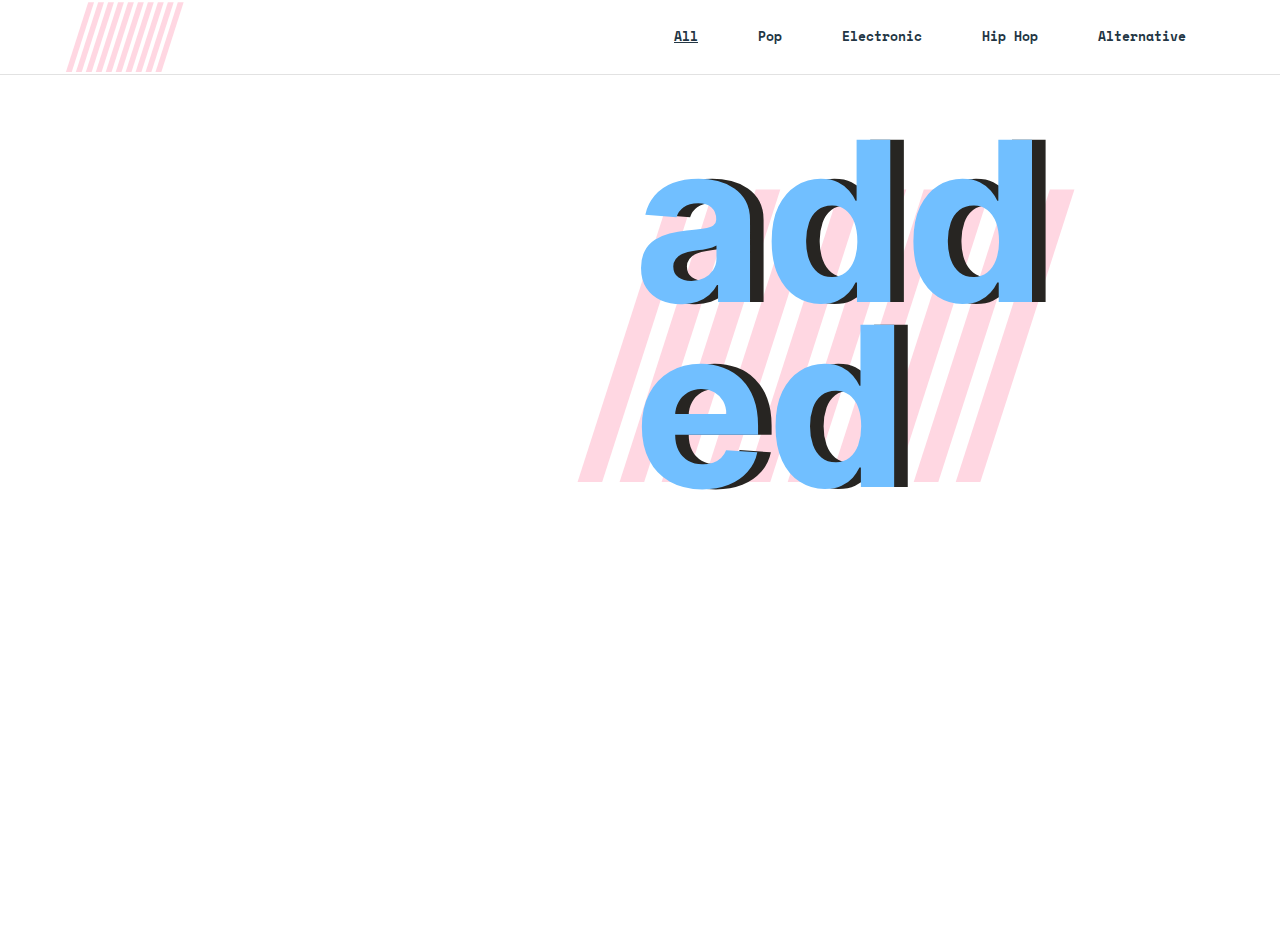
==== index.html @ 41c662fc "større burger og X" ====
<!DOCTYPE html>
<html lang="da">

<head>
    <meta charset="utf-8">
    <meta name="viewport" content="width=device-width, initial-scale=1.0">
    <title>added</title>
    <link rel="stylesheet" href="style.css">
    <link href="https://fonts.googleapis.com/css2?family=Inter&display=swap" rel="stylesheet">
    <link href="https://fonts.googleapis.com/css2?family=Space+Mono:ital,wght@0,400;0,700;1,400;1,700&display=swap" rel="stylesheet">

</head>

<body>
    <header>
        <div id="navLogo">
            <a href="index.html" class="logoRef"></a>
        </div>
        <nav class="hidden">
            <button class="filter valgt" data-type="alle" onclick="location.href='#container';">All</button>
            <button class="filter" data-type="Pop" onclick="location.href='#container';">Pop</button>
            <button class="filter" data-type="Electronic" onclick="location.href='#container';">Electronic</button>
            <button class="filter" data-type="Hip Hop" onclick="location.href='#container';">Hip Hop</button>
            <button class="filter" data-type="Alternative" onclick="location.href='#container';">Alternative</button>
        </nav>
        <div id="menuknap">☰</div>
    </header>


    <div id="splashContainer">
        <div id=splash1></div>
        <div id=splash2></div>
    </div>



    <main>
        <section id="container">
        </section>
    </main>


    <template>
        <article>
            <img class="billede" src="" alt="">
            <div class="hoverInfo">
                <h3 class="titel"></h3>
                <p class="info"></p>
            </div>
        </article>
    </template>




    <script src="java.js"></script>
</body></html>
---- style.css ----
* {
    margin: 0px;
    padding: 0px;
    box-sizing: border-box;
}

html {
    font-size: 80%;
    scroll-behavior: smooth;
    scroll-padding-top: 100px;
}





/****** SPLASH *******/



#splashContainer {
    width: 100vw;
    display: flex;
    margin: 0 auto;
    justify-content: center;
    padding: 100px 0 0 0;

}


#splash1 {
    width: 50vw;
    height: 74.4vw;
    max-width: 500px;
    max-height: 744px;
    background-image: url(imgs/splash5.jpg);
    background-size: cover;
    display: none;

}


#splash2 {
    width: 80vw;
    height: 56.33vw;
    max-width: 500px;
    max-height: 352.11px;
    background-image: url(imgs/logo1.svg);
    background-size: cover;
    margin: 0 0 100px 0;

}










/*** styling på section ****/


#container {
    width: 90vw;
    max-width: 1400px;
    margin: 50px auto;
    background-color: white;
    display: grid;
    grid-gap: 10px;
    grid-template-columns: repeat(auto-fill, minmax(300px, 1fr));
}


img {
    width: 100%;
}

article {
    margin: 0 0 20px 0;
}

article:hover {
    cursor: pointer;
}



p {
    color: #323232;
    font-family: 'Space Mono', sans-serif;
}

h2 {
    color: #323232;
    font-family: 'Space Mono', sans-serif;
    font-weight: 700;
}



h3 {
    color: #323232;
    font-family: 'Space Mono', sans-serif;
    font-weight: 700;
}










/***** styling på navigation ***/
header {
    position: fixed;
    width: 100%;
    top: 0;
    display: flex;
    justify-content: space-between;
    padding: 0 5vw;
    background-color: white;
    z-index: 2;
    border-bottom: 0.5px solid #e2e2e2;
}

nav {
    background-color: white;
    width: 100%;
    left: 0;
    top: 80px;
    position: absolute;
    display: flex;
    flex-direction: column;
    transition: 0.3s;
    transform-origin: top left;
}












.hidden {
    opacity: 0;
    transform: translateX(-100%);
}






.logoRef {
    display: block;
    height: 100%;
}





#navLogo {
    background-image: url("imgs/logo2.svg");
    background-size: cover;
    width: 120px;
    height: 73.71px;
}


#menuknap {
    font-family: 'Inter', sans-serif;
    font-size: 50px;
    margin: auto 0;
    color: #233644;
}


/***** styling på knapper ***/

button {
    padding: 5px 10px;
    margin: 10px 20px;
    border: none;
    background-color: white;
    font-family: 'Space Mono', sans-serif;
    font-weight: 700;
    font-size: 1rem;
    color: #233644;
}


button:focus {
    outline: none;
}


button:hover {
    cursor: pointer;
}

.valgt {
    text-decoration: underline;
}






/******* Styling på single-view *****/
#select {
    display: grid;
    grid-template-areas: "billede""tekst""musik";
    grid-gap: 10px;
    grid-template-rows: 1fr;
    grid-template-columns: 1fr;
    max-width: 1200px;
    width: 90vw;
    margin: 0 auto;
    padding: 100px 0 0 0;
}








.selectColumn {
    grid-area: tekst;
}

.selectImg {
    grid-area: billede;
}


.selectSpotify {
    grid-area: musik;
    margin: 0 auto;
    width: 100%;
    max-width: 500px;
}


















@media only screen and (min-width: 700px) {
    #splash1 {
        display: block;
        transform: translateX(5vw);
    }

    #splash2 {
        z-index: 1;
        transform: translateX(-5vw) translateY(3vw);
        width: 50vw;
        height: 35.21vw;
        margin: 0;
    }














    /****** single-view ****/




    #select {
        grid-template-areas: "billede tekst""musik musik";
        grid-template-rows: 1fr 1fr;
        grid-template-columns: 1fr 1fr;
    }


}











@media only screen and (min-width: 800px) {
    #menuknap {
        display: none;
    }







    /******* HEADER SKJULT NAV ******/
    .hidden {
        transform: translateX(0);
        opacity: 1;
    }

    nav {
        position: static;
        flex-direction: row;
        justify-content: center;
        width: auto;
        margin: auto 0;
    }






}
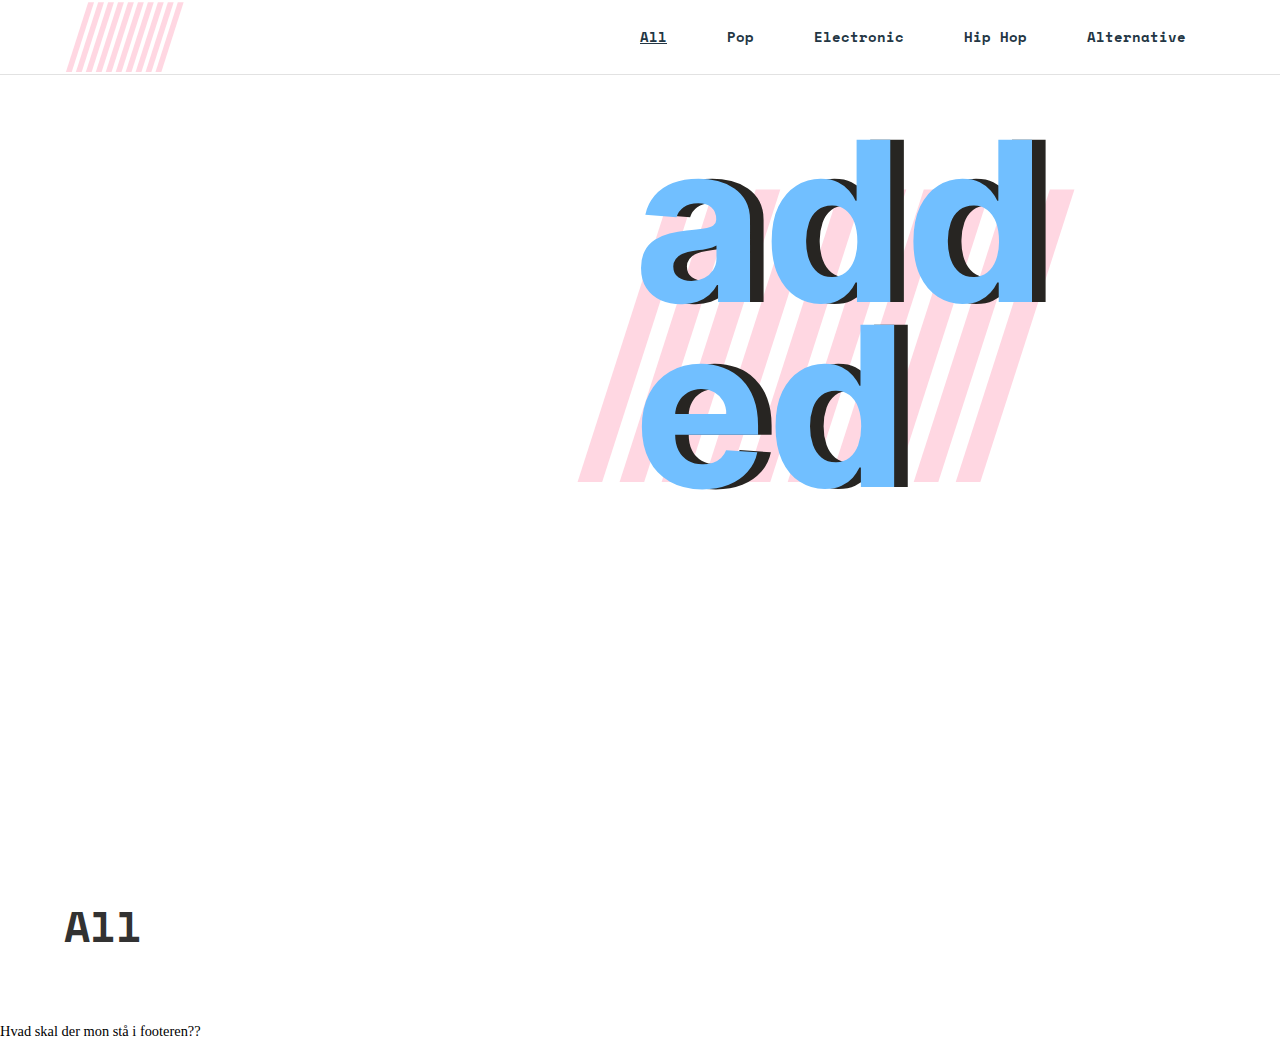
==== commit 17191e8d: "gjordt rem 10 % større + tilføjet h1 på forside -- nem at fjerne igen" ====
--- a/index.html
+++ b/index.html
@@ -17,11 +17,11 @@
             <a href="index.html" class="logoRef"></a>
         </div>
         <nav class="hidden">
-            <button class="filter valgt" data-type="alle" onclick="location.href='#container';">All</button>
-            <button class="filter" data-type="Pop" onclick="location.href='#container';">Pop</button>
-            <button class="filter" data-type="Electronic" onclick="location.href='#container';">Electronic</button>
-            <button class="filter" data-type="Hip Hop" onclick="location.href='#container';">Hip Hop</button>
-            <button class="filter" data-type="Alternative" onclick="location.href='#container';">Alternative</button>
+            <button class="filter valgt" data-type="alle" onclick="location.href='#section';">All</button>
+            <button class="filter" data-type="Pop" onclick="location.href='#section';">Pop</button>
+            <button class="filter" data-type="Electronic" onclick="location.href='#section';">Electronic</button>
+            <button class="filter" data-type="Hip Hop" onclick="location.href='#section';">Hip Hop</button>
+            <button class="filter" data-type="Alternative" onclick="location.href='#section';">Alternative</button>
         </nav>
         <div id="menuknap">☰</div>
     </header>
@@ -35,7 +35,9 @@
 
 
     <main>
-        <section id="container">
+        <section id="section">
+            <h1 id="kategoriOverskrift">All</h1>
+            <div id="container"></div>
         </section>
     </main>
 
@@ -52,6 +54,8 @@
 
 
 
+    <footer>Hvad skal der mon stå i footeren??</footer>
+
 
     <script src="java.js"></script>
 </body></html>
--- a/style.css
+++ b/style.css
@@ -5,7 +5,7 @@
 }
 
 html {
-    font-size: 80%;
+    font-size: 90%;
     scroll-behavior: smooth;
     scroll-padding-top: 100px;
 }
@@ -62,14 +62,17 @@
 
 /*** styling på section ****/
 
-
-#container {
+section {
     width: 90vw;
     max-width: 1400px;
     margin: 50px auto;
     background-color: white;
+}
+
+
+#container {
     display: grid;
-    grid-gap: 10px;
+    grid-gap: 15px;
     grid-template-columns: repeat(auto-fill, minmax(300px, 1fr));
 }
 
@@ -79,7 +82,7 @@
 }
 
 article {
-    margin: 0 0 20px 0;
+    margin: 0 0 25px 0;
 }
 
 article:hover {
@@ -91,12 +94,32 @@
 p {
     color: #323232;
     font-family: 'Space Mono', sans-serif;
+    font-size: 1rem;
+}
+
+b {
+    font-weight: 700;
+}
+
+
+.selectColumn p {
+    margin: 0 0 10px 0;
+}
+
+#kategoriOverskrift {
+    color: #323232;
+    font-family: 'Space Mono', sans-serif;
+    font-weight: 700;
+    font-size: 3rem;
+    padding: 0 0 15px 0;
 }
 
 h2 {
     color: #323232;
     font-family: 'Space Mono', sans-serif;
     font-weight: 700;
+    font-size: 2rem;
+    margin: 0 0 15px 0;
 }
 
 
@@ -105,6 +128,7 @@
     color: #323232;
     font-family: 'Space Mono', sans-serif;
     font-weight: 700;
+    font-size: 1.3rem;
 }
 
 
@@ -223,7 +247,7 @@
 #select {
     display: grid;
     grid-template-areas: "billede""tekst""musik";
-    grid-gap: 10px;
+    grid-gap: 15px;
     grid-template-rows: 1fr;
     grid-template-columns: 1fr;
     max-width: 1200px;
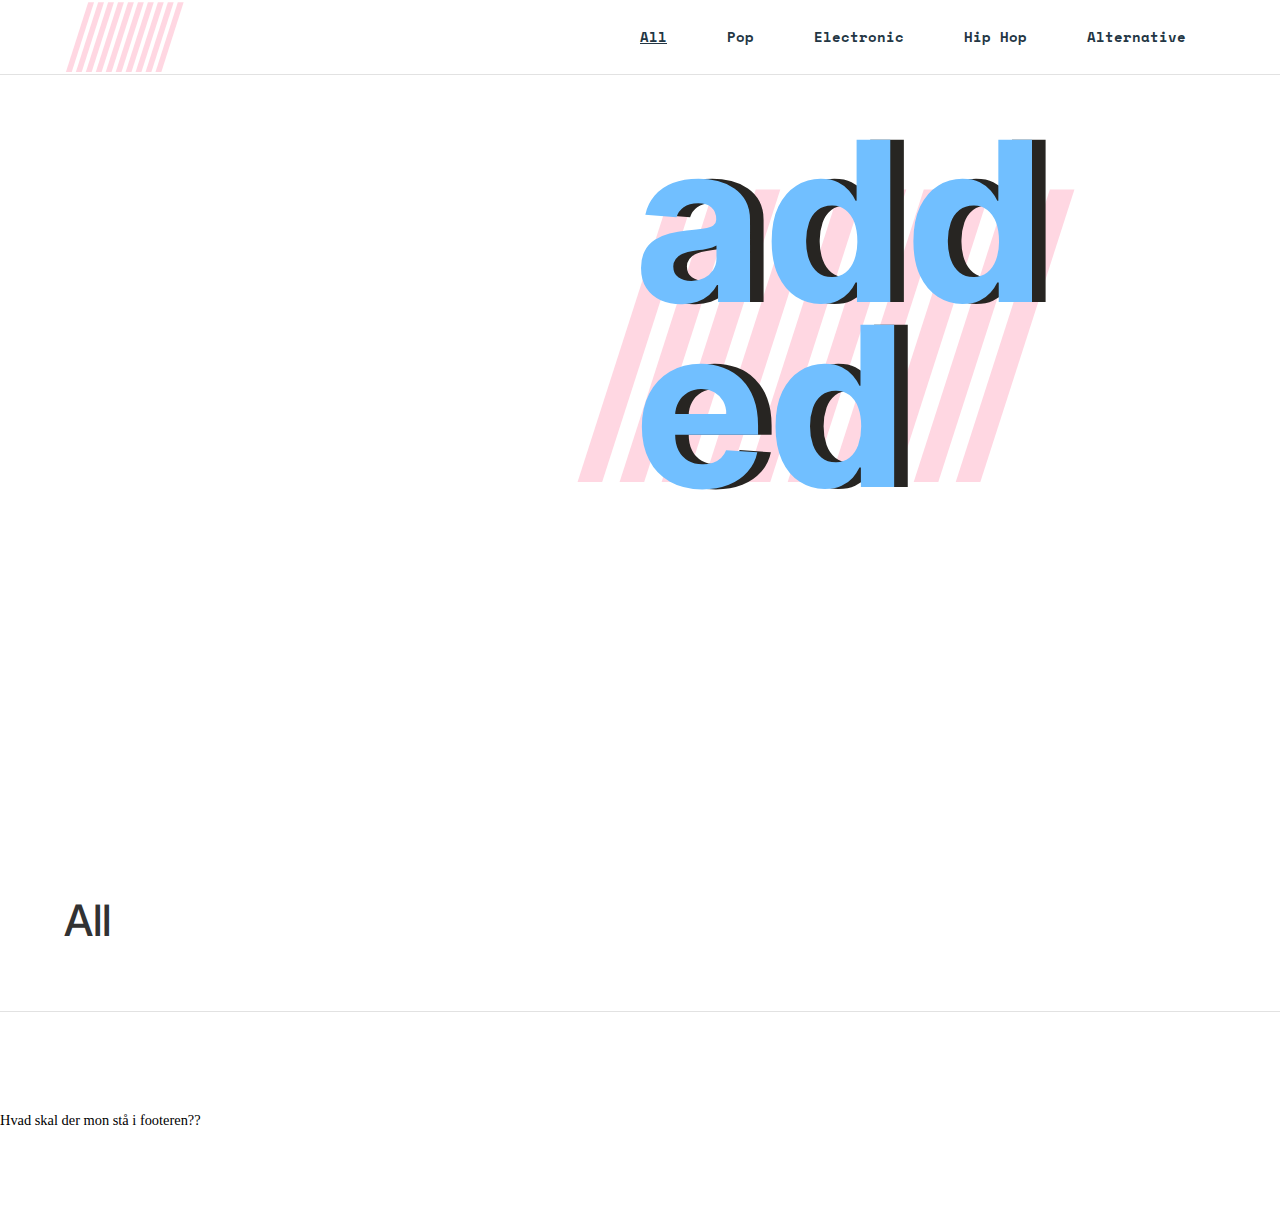
==== commit 84083cdb: "h1 inter font" ====
--- a/index.html
+++ b/index.html
@@ -6,7 +6,7 @@
     <meta name="viewport" content="width=device-width, initial-scale=1.0">
     <title>added</title>
     <link rel="stylesheet" href="style.css">
-    <link href="https://fonts.googleapis.com/css2?family=Inter&display=swap" rel="stylesheet">
+    <link href="https://fonts.googleapis.com/css2?family=Inter:wght@400;500;700&display=swap" rel="stylesheet">
     <link href="https://fonts.googleapis.com/css2?family=Space+Mono:ital,wght@0,400;0,700;1,400;1,700&display=swap" rel="stylesheet">
 
 </head>
--- a/style.css
+++ b/style.css
@@ -106,10 +106,10 @@
     margin: 0 0 10px 0;
 }
 
-#kategoriOverskrift {
+h1 {
     color: #323232;
-    font-family: 'Space Mono', sans-serif;
-    font-weight: 700;
+    font-family: 'Inter', sans-serif;
+    font-weight: 500;
     font-size: 3rem;
     padding: 0 0 15px 0;
 }
@@ -128,7 +128,7 @@
     color: #323232;
     font-family: 'Space Mono', sans-serif;
     font-weight: 700;
-    font-size: 1.3rem;
+    font-size: 1rem;
 }
 
 
@@ -287,6 +287,13 @@
 
 
 
+/****** foooter *****/
+
+footer {
+    padding: 100px 0;
+    border-top: 0.5px solid #e2e2e2;
+}
+
 
 
 
@@ -330,8 +337,9 @@
 
     #select {
         grid-template-areas: "billede tekst""musik musik";
-        grid-template-rows: 1fr 1fr;
+
         grid-template-columns: 1fr 1fr;
+        margin: 0 auto 70px auto;
     }
 
 
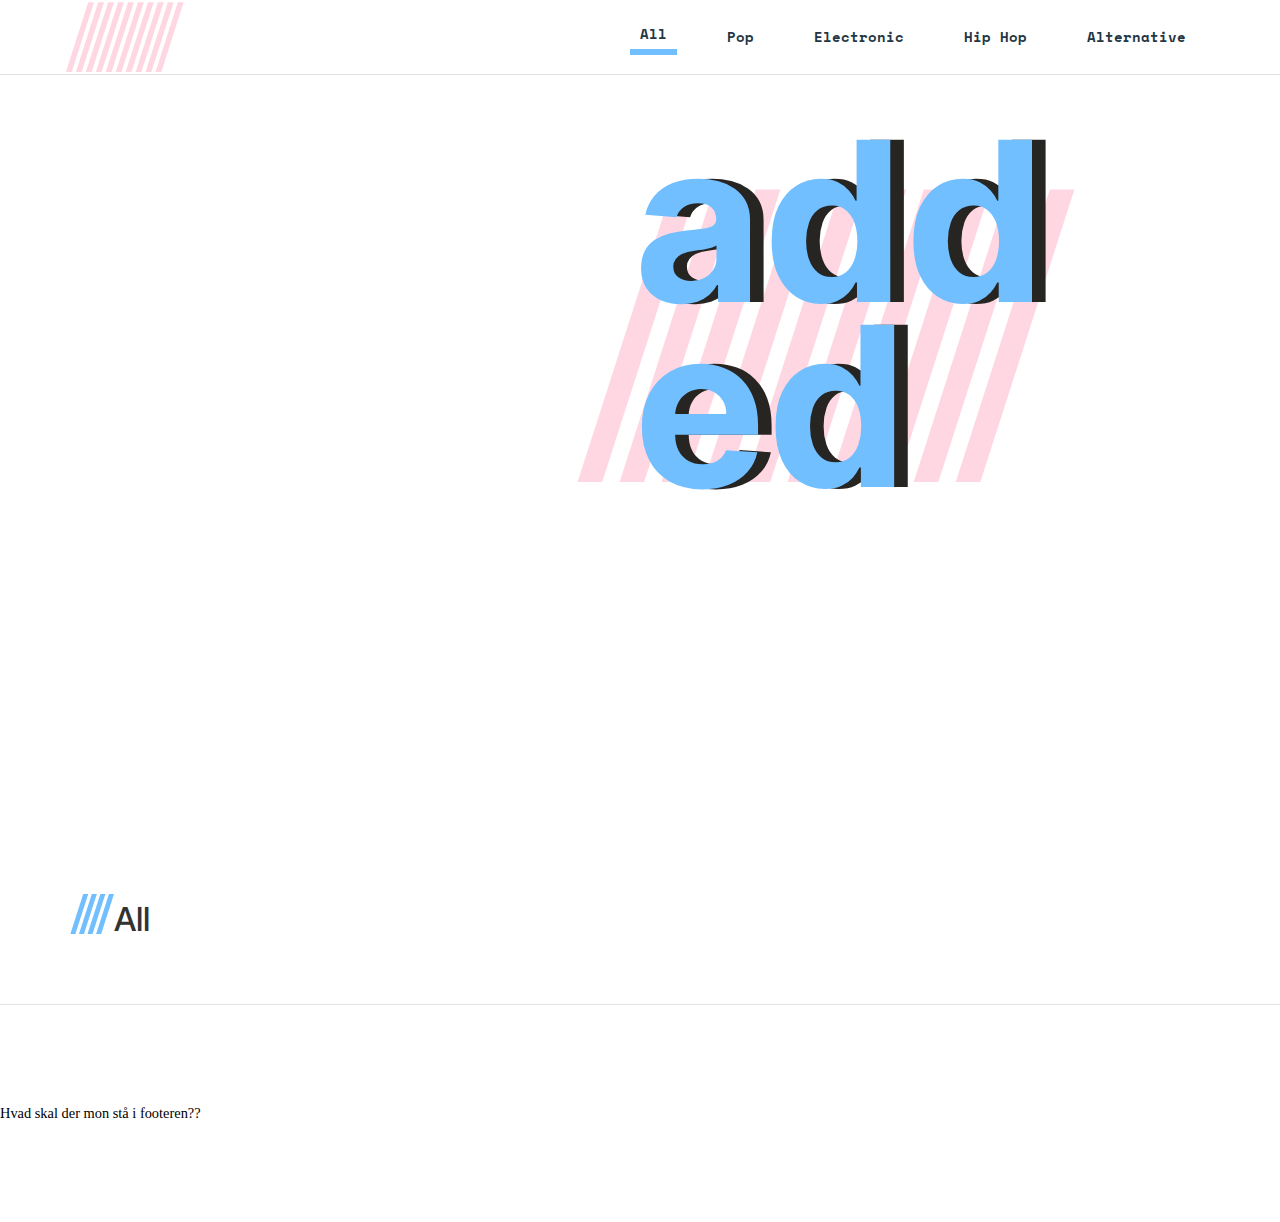
==== commit 98c166df: "blå //// ved genreOverskrift" ====
--- a/index.html
+++ b/index.html
@@ -23,7 +23,7 @@
             <button class="filter" data-type="Hip Hop" onclick="location.href='#section';">Hip Hop</button>
             <button class="filter" data-type="Alternative" onclick="location.href='#section';">Alternative</button>
         </nav>
-        <div id="menuknap">☰</div>
+        <div id="menuknap"></div>
     </header>
 
 
@@ -36,7 +36,10 @@
 
     <main>
         <section id="section">
-            <h1 id="kategoriOverskrift">All</h1>
+            <div class="overskriftFlex">
+                <div class="kategoriLogo"></div>
+                <h1 id="kategoriOverskrift">All</h1>
+            </div>
             <div id="container"></div>
         </section>
     </main>
--- a/style.css
+++ b/style.css
@@ -110,8 +110,9 @@
     color: #323232;
     font-family: 'Inter', sans-serif;
     font-weight: 500;
-    font-size: 3rem;
+    font-size: 2.3rem;
     padding: 0 0 15px 0;
+    align-self: flex-end;
 }
 
 h2 {
@@ -133,7 +134,18 @@
 
 
 
-
+.overskriftFlex {
+    display: flex;
+}
+
+.kategoriLogo {
+    background-image: url("imgs/genreLogo.svg");
+    height: 40px;
+    width: 50px;
+    margin: 0 0 20px 0;
+    background-size: cover;
+
+}
 
 
 
@@ -203,13 +215,33 @@
 }
 
 
+
 #menuknap {
-    font-family: 'Inter', sans-serif;
-    font-size: 50px;
-    margin: auto 0;
-    color: #233644;
-}
-
+    background-image: url(imgs/burgermenu.svg);
+    background-size: 200% 100%;
+    width: 73.71px;
+    height: 73.71px;
+}
+
+.menuPosition {
+    background-position: 100%;
+}
+
+#menuknap:hover {
+    cursor: pointer;
+}
+
+
+#tilbage {
+    background-image: url("imgs/tilbage.svg");
+    width: 73.71px;
+    height: 73.71px;
+    background-size: cover;
+}
+
+#tilbage:hover {
+    cursor: pointer;
+}
 
 /***** styling på knapper ***/
 
@@ -235,7 +267,7 @@
 }
 
 .valgt {
-    text-decoration: underline;
+    border-bottom: 6px solid #71BFFF;
 }
 
 
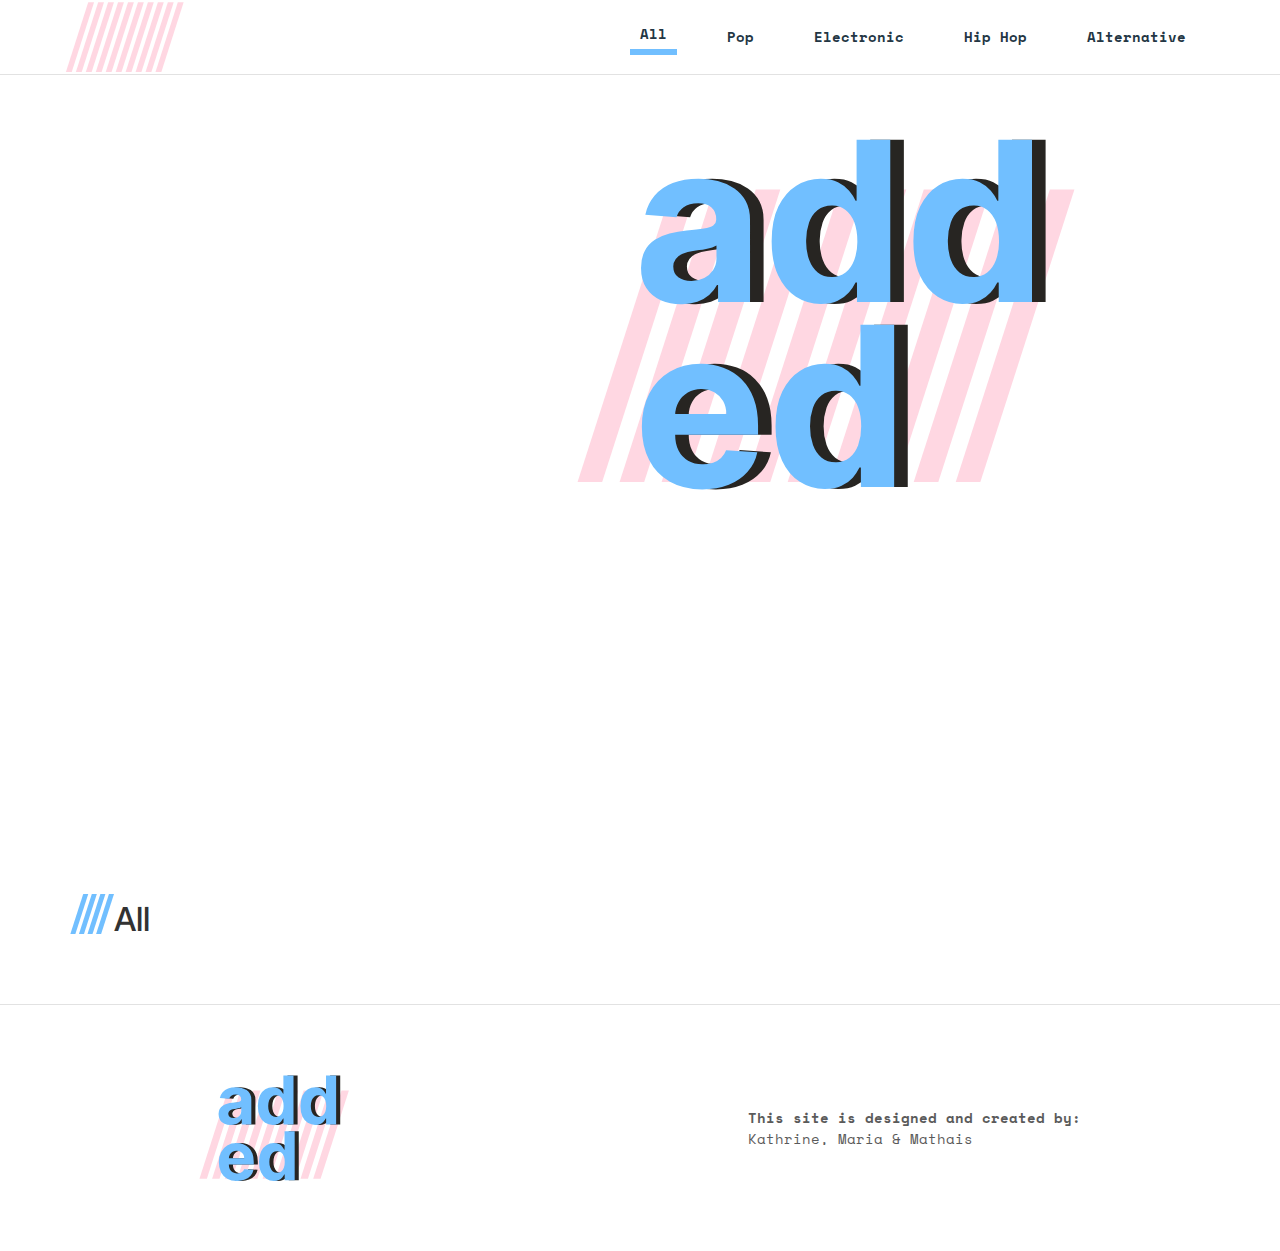
==== commit e04e47b4: "simpel footer" ====
--- a/index.html
+++ b/index.html
@@ -57,7 +57,10 @@
 
 
 
-    <footer>Hvad skal der mon stå i footeren??</footer>
+    <footer>
+        <div class="footerLogo"></div>
+        <p><b>This site is designed and created by:</b> <br> Kathrine, Maria & Mathais</p>
+    </footer>
 
 
     <script src="java.js"></script>
--- a/style.css
+++ b/style.css
@@ -306,7 +306,6 @@
 
 .selectSpotify {
     grid-area: musik;
-    margin: 0 auto;
     width: 100%;
     max-width: 500px;
 }
@@ -322,8 +321,26 @@
 /****** foooter *****/
 
 footer {
-    padding: 100px 0;
+    padding: 70px 0;
     border-top: 0.5px solid #e2e2e2;
+    display: flex;
+    justify-content: center;
+    flex-direction: column;
+}
+
+footer p {
+    margin: 0 auto;
+    align-self: center;
+    opacity: 0.8;
+}
+
+.footerLogo {
+    background-image: url("imgs/logo1.svg");
+    background-size: cover;
+    width: 150px;
+    height: 105.6px;
+    margin: 0 auto 30px auto;
+
 }
 
 
@@ -368,7 +385,7 @@
 
 
     #select {
-        grid-template-areas: "billede tekst""musik musik";
+        grid-template-areas: "billede tekst""billede musik";
 
         grid-template-columns: 1fr 1fr;
         margin: 0 auto 70px auto;
@@ -394,6 +411,18 @@
 
 
 
+
+
+    /****** FOOOOTER ****/
+
+    footer {
+        flex-direction: row;
+    }
+
+    .footerLogo {
+        margin: 0 auto;
+
+    }
 
 
 
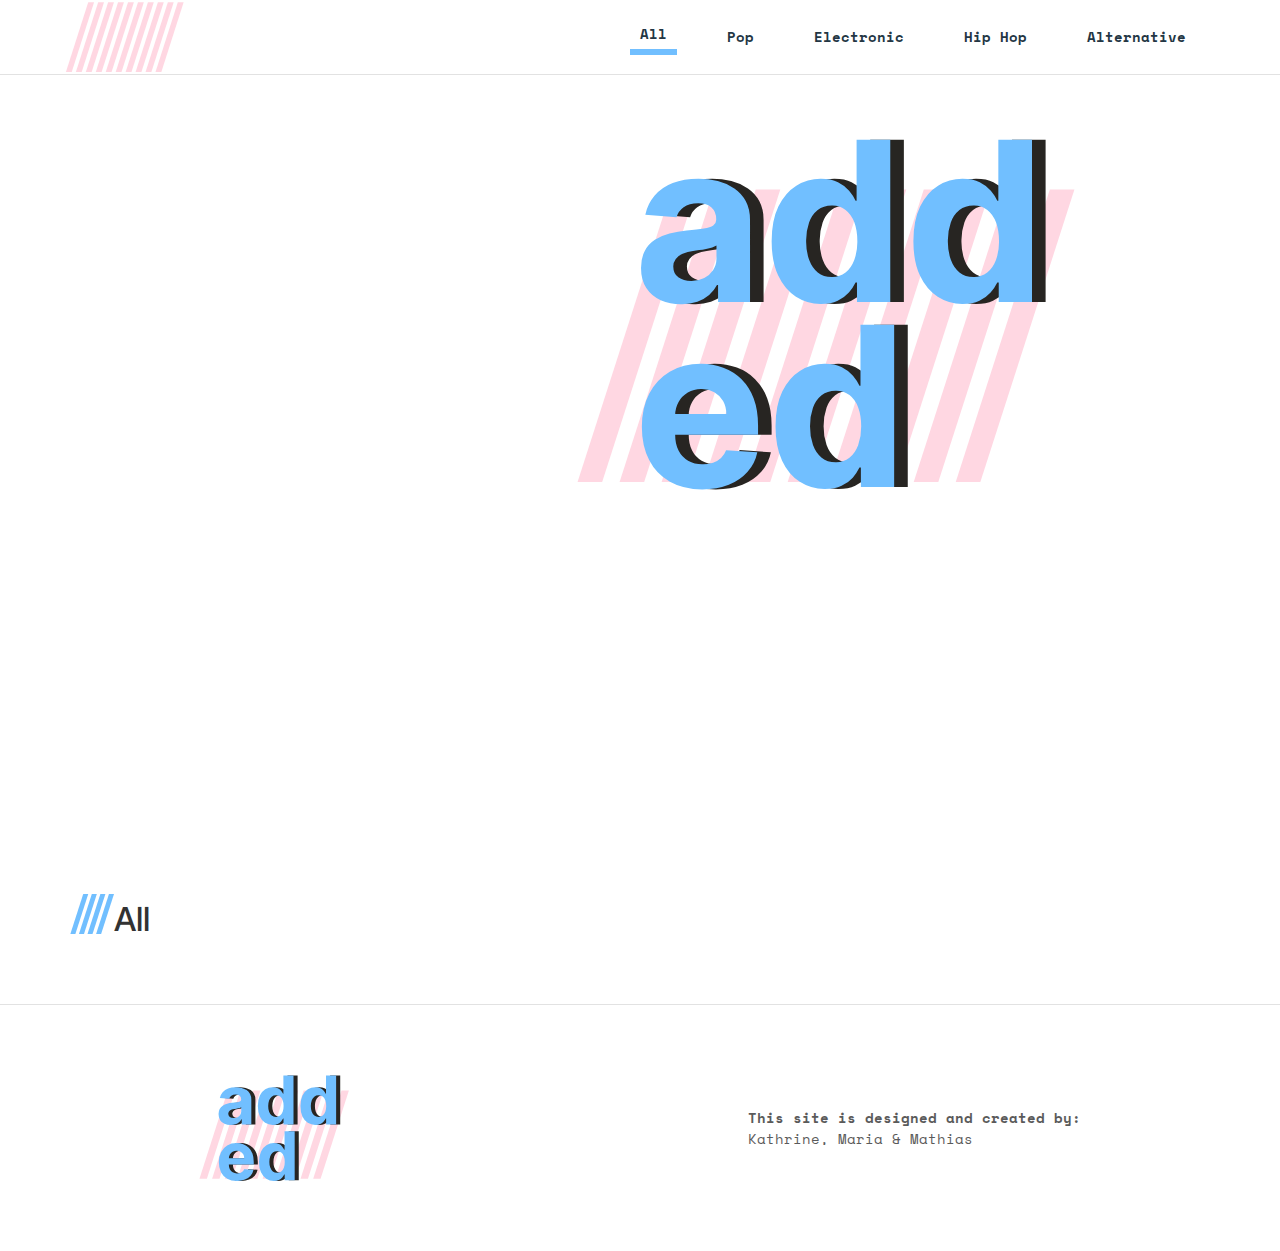
==== commit 29361c77: "Fixet hul mellem nav og header i mobil" ====
--- a/index.html
+++ b/index.html
@@ -59,7 +59,7 @@
 
     <footer>
         <div class="footerLogo"></div>
-        <p><b>This site is designed and created by:</b> <br> Kathrine, Maria & Mathais</p>
+        <p><b>This site is designed and created by:</b> <br> Kathrine, Maria & Mathias</p>
     </footer>
 
 
--- a/style.css
+++ b/style.css
@@ -166,15 +166,16 @@
 }
 
 nav {
-    background-color: white;
+    background: linear-gradient(180deg, rgba(255, 255, 255, 1) 0%, rgba(255, 255, 255, 1) 59%, rgba(255, 255, 255, 0) 100%);
     width: 100%;
     left: 0;
-    top: 80px;
+    top: 74.7px;
     position: absolute;
     display: flex;
     flex-direction: column;
     transition: 0.3s;
     transform-origin: top left;
+    padding: 40px 0 100% 0;
 }
 
 
@@ -247,13 +248,14 @@
 
 button {
     padding: 5px 10px;
-    margin: 10px 20px;
+    margin: 10px auto;
     border: none;
     background-color: white;
     font-family: 'Space Mono', sans-serif;
     font-weight: 700;
     font-size: 1rem;
     color: #233644;
+
 }
 
 
@@ -278,10 +280,8 @@
 /******* Styling på single-view *****/
 #select {
     display: grid;
-    grid-template-areas: "billede""tekst""musik";
+    grid-template-areas: "overskrift""billede""musik""tekst";
     grid-gap: 15px;
-    grid-template-rows: 1fr;
-    grid-template-columns: 1fr;
     max-width: 1200px;
     width: 90vw;
     margin: 0 auto;
@@ -294,6 +294,9 @@
 
 
 
+.selectTitel {
+    grid-area: overskrift;
+}
 
 .selectColumn {
     grid-area: tekst;
@@ -385,7 +388,7 @@
 
 
     #select {
-        grid-template-areas: "billede tekst""billede musik";
+        grid-template-areas: "billede overskrift""billede tekst""billede musik";
 
         grid-template-columns: 1fr 1fr;
         margin: 0 auto 70px auto;
@@ -439,11 +442,16 @@
         justify-content: center;
         width: auto;
         margin: auto 0;
-    }
-
-
-
-
-
-
-}
+        padding: 0;
+    }
+
+    button {
+        margin: 10px 20px;
+    }
+
+
+
+
+
+
+}
